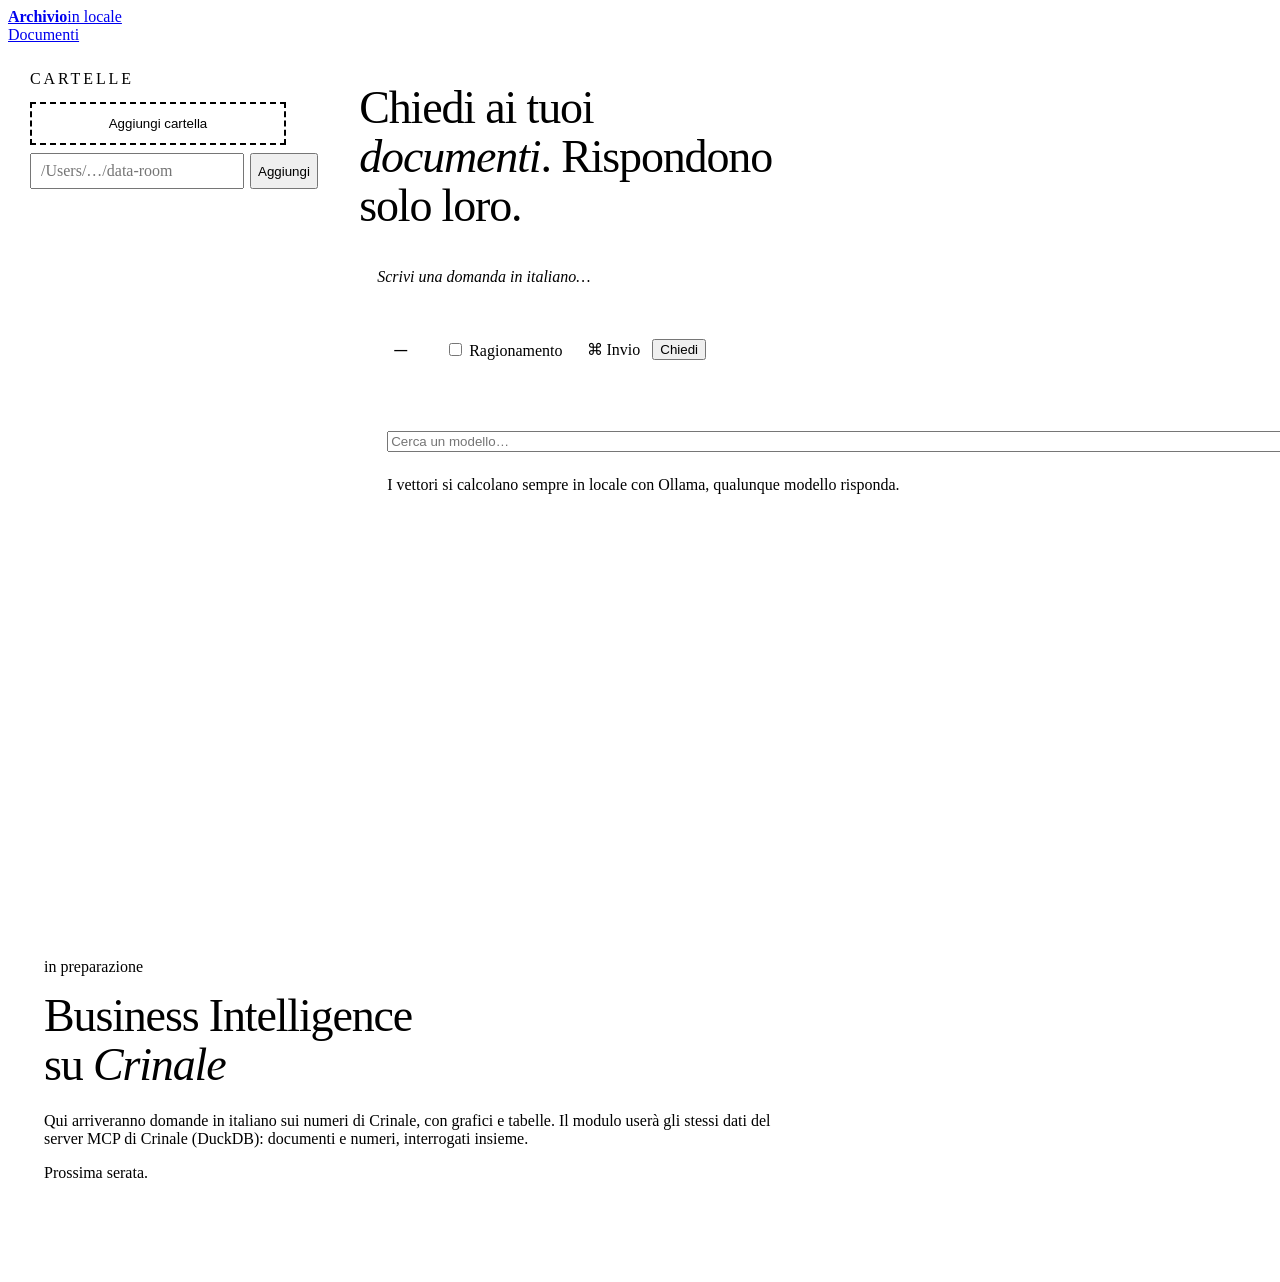
==== web/cliente.html @ 858427ac "feat: Archivio, domande ai documenti con citazioni, tutto in locale - indicizzazione di PDF, Word, T" ====
<!doctype html>
<html lang="it">
<head>
<meta charset="utf-8">
<meta name="viewport" content="width=device-width, initial-scale=1">
<title>Archivio</title>
<link rel="icon" href="data:image/svg+xml,<svg xmlns='http://www.w3.org/2000/svg' viewBox='0 0 32 32'><rect width='32' height='32' rx='6' fill='%231c1a16'/><text x='16' y='23' font-family='Georgia' font-style='italic' font-size='20' fill='%23f2ece1' text-anchor='middle'>A</text></svg>">
<link rel="stylesheet" href="/static/stile.css">
<style>
  .impianto { display: grid; grid-template-columns: 300px minmax(0, 1fr); gap: 0; min-height: calc(100vh - 62px); }
  @media (max-width: 900px) { .impianto { grid-template-columns: 1fr; } .lato { border-right: 0; border-bottom: 1px solid var(--linea); } }

  /* ---------- lato: cartelle ---------- */
  .lato { padding: 26px 22px; border-right: 1px solid var(--linea); background: color-mix(in srgb, var(--carta-2) 45%, transparent); }
  .lato h2 { font: 600 11px/1 var(--f-mono); letter-spacing: .18em; text-transform: uppercase; color: var(--grigio); margin: 0 0 14px; display: flex; align-items: center; justify-content: space-between; }
  .cassetto {
    position: relative; padding: 13px 14px 12px 14px; margin-bottom: 10px; border-radius: 4px;
    background: var(--foglio); border: 1px solid var(--linea); box-shadow: var(--ombra);
    transition: border-color .2s, opacity .2s;
  }
  .cassetto::before { content: ""; position: absolute; left: 50%; top: -1px; width: 38px; height: 5px; margin-left: -19px; border-radius: 0 0 4px 4px; background: var(--linea-forte); }
  .cassetto.spento { opacity: .55; }
  .cassetto .riga1 { display: flex; align-items: center; gap: 9px; }
  .cassetto .nome { font-family: var(--f-titolo); font-size: 17px; font-weight: 600; flex: 1; min-width: 0; overflow: hidden; text-overflow: ellipsis; white-space: nowrap; }
  .cassetto .percorso { font: 11px/1.4 var(--f-mono); color: var(--grigio); margin: 4px 0 8px; word-break: break-all; }
  .cassetto .conti { display: flex; gap: 12px; font-size: 12.5px; color: var(--inchiostro-2); flex-wrap: wrap; }
  .cassetto .conti b { font-weight: 600; color: var(--inchiostro); font-variant-numeric: tabular-nums; }
  .cassetto .azioni { display: flex; gap: 2px; margin-top: 8px; margin-left: -6px; }
  .cassetto .barra { margin-top: 10px; }
  .cassetto .fase { font-size: 12px; color: var(--ocra); margin-top: 6px; }
  .cassetto input[type=checkbox] { accent-color: var(--verderame); width: 16px; height: 16px; margin: 0; cursor: pointer; }
  .elenco-doc { margin: 8px 0 0; padding: 8px 0 0; border-top: 1px dashed var(--linea); list-style: none; max-height: 280px; overflow: auto; }
  .elenco-doc li { display: flex; gap: 6px; align-items: center; font-size: 12.5px; padding: 3px 0; }
  .elenco-doc li a { color: var(--inchiostro-2); text-decoration: none; flex: 1; min-width: 0; overflow: hidden; text-overflow: ellipsis; white-space: nowrap; }
  .elenco-doc li a:hover { color: var(--timbro); text-decoration: underline; }
  .aggiungi { width: 100%; justify-content: center; border-style: dashed; padding: 12px; background: transparent; }
  .aggiungi:hover { background: var(--foglio); }
  .percorso-a-mano { display: flex; gap: 6px; margin-top: 8px; }
  .percorso-a-mano .campo { font: 12px var(--f-mono); padding: 7px 9px; }
  .stato-servizi { margin-top: 26px; display: grid; gap: 7px; font-size: 12.5px; color: var(--inchiostro-2); }
  .stato-servizi div { display: flex; align-items: center; gap: 8px; }

  /* ---------- centro: domanda ---------- */
  .centro { padding: 34px clamp(18px, 4vw, 56px) 80px; max-width: 1060px; width: 100%; }
  .invito { font-family: var(--f-titolo); font-size: clamp(30px, 4.2vw, 46px); line-height: 1.06; font-weight: 500; letter-spacing: -.025em; margin: 6px 0 22px; max-width: 18ch; }
  .invito em { color: var(--timbro); font-style: italic; }
  .domanda {
    position: relative; background: var(--foglio); border: 1px solid var(--linea-forte); border-radius: 6px;
    box-shadow: var(--ombra-alta); padding: 16px 18px 12px; transition: border-color .2s, box-shadow .2s;
  }
  .domanda:focus-within { border-color: var(--inchiostro-2); }
  .domanda textarea { width: 100%; border: 0; background: transparent; resize: none; font: 19px/1.45 var(--f-titolo); min-height: 56px; outline: none; padding: 0; }
  .domanda textarea::placeholder { color: var(--grigio); font-style: italic; }
  .domanda .piede { display: flex; align-items: center; gap: 12px; margin-top: 8px; flex-wrap: wrap; }
  .scelta-modello {
    display: inline-flex; align-items: center; gap: 8px; padding: 6px 10px 6px 9px; border-radius: 99px; border: 1px solid var(--linea);
    background: var(--foglio-2); cursor: pointer; font-size: 13px; max-width: 100%;
  }
  .scelta-modello:hover { border-color: var(--inchiostro-2); }
  .scelta-modello .forn { font-weight: 600; }
  .scelta-modello .mod { font-family: var(--f-mono); font-size: 12px; color: var(--inchiostro-2); overflow: hidden; text-overflow: ellipsis; white-space: nowrap; max-width: 260px; }
  .esempi { display: flex; flex-wrap: wrap; gap: 8px; margin: 16px 0 0; }
  .esempi button {
    border: 1px solid var(--linea); background: transparent; border-radius: 99px; padding: 6px 13px; font-size: 13.5px; cursor: pointer; color: var(--inchiostro-2);
    text-align: left; transition: all .15s;
  }
  .esempi button:hover { background: var(--foglio); color: var(--inchiostro); border-color: var(--linea-forte); }

  /* pannello modello */
  .pannello-modello { position: absolute; left: 12px; right: 12px; top: calc(100% + 8px); z-index: 25; padding: 16px; max-height: 70vh; display: flex; flex-direction: column; gap: 12px; }
  .segmenti { display: grid; grid-template-columns: repeat(3, 1fr); gap: 4px; padding: 4px; background: var(--carta-2); border-radius: 6px; }
  .segmenti button { border: 0; background: transparent; padding: 8px; border-radius: 4px; cursor: pointer; font-weight: 500; display: flex; align-items: center; justify-content: center; gap: 7px; font-size: 13.5px; }
  .segmenti button[aria-pressed="true"] { background: var(--foglio); box-shadow: var(--ombra); }
  .lista-modelli { overflow: auto; border: 1px solid var(--linea); border-radius: 4px; max-height: 300px; }
  .lista-modelli button { display: flex; width: 100%; align-items: center; gap: 10px; border: 0; border-bottom: 1px solid var(--linea); background: transparent; padding: 9px 12px; cursor: pointer; text-align: left; }
  .lista-modelli button:last-child { border-bottom: 0; }
  .lista-modelli button:hover { background: var(--foglio-2); }
  .lista-modelli button[aria-selected="true"] { background: var(--verderame-tenue); }
  .lista-modelli .id { font: 12.5px var(--f-mono); flex: 1; min-width: 0; overflow: hidden; text-overflow: ellipsis; white-space: nowrap; }
  .lista-modelli .meta { font-size: 11.5px; color: var(--grigio); white-space: nowrap; }

  /* ---------- risposte ---------- */
  .risposte { margin-top: 38px; display: grid; gap: 28px; }
  .risposta { padding: 26px 28px 22px; animation: entra .5s cubic-bezier(.2,1,.4,1) both; position: relative; }
  .risposta .chiesta { font-family: var(--f-titolo); font-size: 22px; line-height: 1.25; font-weight: 600; margin: 0 0 4px; letter-spacing: -.01em; }
  .risposta .chi { font-size: 12.5px; color: var(--grigio); display: flex; gap: 10px; align-items: center; flex-wrap: wrap; }
  .risposta .testo { font-size: 16.5px; line-height: 1.65; margin: 18px 0 6px; max-width: 70ch; }
  .risposta .testo p { margin: 0 0 .7em; }
  .cursore::after { content: ""; display: inline-block; width: .5em; height: 1.05em; background: var(--timbro); margin-left: 2px; vertical-align: text-bottom; animation: lampeggia 1s steps(2) infinite; }
  @keyframes lampeggia { 50% { opacity: 0; } }
  .cit {
    display: inline-flex; align-items: baseline; gap: 5px; margin: 0 2px; padding: 1px 7px 1px 2px; border-radius: 3px;
    background: var(--timbro-tenue); color: var(--timbro); text-decoration: none; font: 500 12px/1.6 var(--f-mono); white-space: nowrap; vertical-align: 1px;
    border: 1px solid color-mix(in srgb, var(--timbro) 25%, transparent); transition: background .15s;
  }
  .cit:hover { background: var(--timbro); color: var(--foglio); }
  .cit-n { background: var(--timbro); color: var(--foglio); padding: 0 4px; border-radius: 2px; font-weight: 700; }
  .cit:hover .cit-n { background: var(--foglio); color: var(--timbro); }
  .cit.inventata { background: transparent; border-style: dashed; color: var(--grigio); padding: 1px 6px; }

  /* timbro "non presente" */
  .timbro-np {
    display: inline-block; margin: 14px 0 8px; padding: 12px 20px 10px; color: var(--timbro);
    font: 700 21px/1 var(--f-mono); letter-spacing: .14em; text-transform: uppercase;
    border: 3px double var(--timbro); border-radius: 6px; transform: rotate(-3.5deg);
    mask-image: var(--grana), linear-gradient(#000, #000); -webkit-mask-composite: source-out;
    animation: timbra .5s cubic-bezier(.3, 1.6, .5, 1) both; opacity: .92;
  }
  @keyframes timbra { from { transform: scale(1.8) rotate(-12deg); opacity: 0; } }

  .verifica { display: flex; flex-wrap: wrap; gap: 8px; margin: 14px 0 0; }
  .versioni {
    margin-top: 16px; padding: 13px 16px; border-radius: 3px; background: var(--ocra-tenue);
    border: 1px solid color-mix(in srgb, var(--ocra) 35%, transparent); font-size: 14px; position: relative;
  }
  .versioni h4 { margin: 0 0 8px; font: 600 11px/1 var(--f-mono); letter-spacing: .14em; text-transform: uppercase; color: var(--ocra); display: flex; gap: 7px; align-items: center; }
  .versioni ol { margin: 0; padding: 0; list-style: none; display: flex; flex-wrap: wrap; gap: 6px 4px; align-items: center; }
  .versioni li { display: inline-flex; align-items: center; gap: 4px; }
  .versioni li + li::before { content: "→"; color: var(--grigio); margin: 0 4px; }
  .versioni .v { padding: 3px 8px; border-radius: 3px; border: 1px solid var(--linea-forte); background: var(--foglio); font-size: 13px; }
  .versioni .v.assente { border-style: dashed; color: var(--grigio); background: transparent; }
  .versioni .v.recente { border-color: var(--inchiostro); font-weight: 600; box-shadow: 2px 2px 0 var(--ocra); }
  .versioni p { margin: 8px 0 0; }

  details.ragion { margin-top: 14px; border-top: 1px dashed var(--linea); padding-top: 10px; }
  details.ragion summary { cursor: pointer; font-size: 13px; color: var(--grigio); display: inline-flex; gap: 6px; align-items: center; list-style: none; }
  details.ragion summary::-webkit-details-marker { display: none; }
  details.ragion pre { white-space: pre-wrap; font: 12.5px/1.55 var(--f-mono); color: var(--inchiostro-2); background: var(--foglio-2); padding: 12px; border-radius: 3px; max-height: 260px; overflow: auto; margin: 8px 0 0; }

  .tempi { display: flex; gap: 18px; flex-wrap: wrap; margin-top: 16px; padding-top: 12px; border-top: 1px solid var(--linea); font-size: 12.5px; color: var(--inchiostro-2); }
  .tempi span { display: inline-flex; align-items: center; gap: 6px; }
  .tempi b { font-variant-numeric: tabular-nums; color: var(--inchiostro); }

  /* estratti come schede d'archivio */
  .estratti-titolo { margin: 22px 0 10px; font: 600 11px/1 var(--f-mono); letter-spacing: .16em; text-transform: uppercase; color: var(--grigio); display: flex; align-items: center; gap: 10px; }
  .estratti-titolo::after { content: ""; flex: 1; height: 1px; background: var(--linea); }
  .estratti { display: grid; grid-template-columns: repeat(auto-fill, minmax(260px, 1fr)); gap: 10px; }
  .schedina {
    position: relative; padding: 12px 13px 11px 13px; border: 1px solid var(--linea); border-radius: 3px; background: var(--foglio-2);
    font-size: 13px; display: flex; flex-direction: column; gap: 7px; opacity: .72; transition: opacity .2s, transform .2s, box-shadow .2s;
  }
  .schedina:hover { opacity: 1; transform: translateY(-2px); box-shadow: var(--ombra); }
  .schedina.citata { opacity: 1; border-color: color-mix(in srgb, var(--timbro) 45%, transparent); background: var(--foglio); box-shadow: inset 3px 0 0 var(--timbro); }
  .schedina .testa { display: flex; align-items: center; gap: 7px; }
  .schedina .n { font: 700 11px/1 var(--f-mono); background: var(--inchiostro); color: var(--foglio); padding: 3px 5px; border-radius: 2px; }
  .schedina.citata .n { background: var(--timbro); }
  .schedina .doc { font-weight: 600; flex: 1; min-width: 0; overflow: hidden; text-overflow: ellipsis; white-space: nowrap; color: inherit; text-decoration: none; }
  .schedina .doc:hover { color: var(--timbro); text-decoration: underline; }
  .schedina .pag { font: 11.5px var(--f-mono); color: var(--grigio); white-space: nowrap; }
  .schedina .brano { color: var(--inchiostro-2); line-height: 1.5; display: -webkit-box; -webkit-line-clamp: 5; -webkit-box-orient: vertical; overflow: hidden; }
  .schedina.aperta .brano { -webkit-line-clamp: unset; }
  .schedina mark { background: var(--ocra-tenue); color: inherit; padding: 0 1px; border-radius: 2px; box-shadow: 0 1px 0 var(--ocra); }
  .schedina .ranghi { display: flex; gap: 10px; font: 10.5px var(--f-mono); color: var(--grigio); }
  .schedina .ranghi i { font-style: normal; display: inline-flex; gap: 4px; align-items: center; }
  .schedina .ranghi i::before { content: ""; width: 7px; height: 7px; border-radius: 1px; }
  .schedina .ranghi .rp::before { background: var(--ocra); }
  .schedina .ranghi .rs::before { background: var(--verderame); }

  .vuoto { text-align: center; padding: 70px 20px; }
  .vuoto .titolo { font-size: 26px; margin: 16px 0 8px; }
  .vuoto p { color: var(--inchiostro-2); max-width: 46ch; margin: 0 auto 22px; }

  .pagina-bi { padding: 40px 0; }
  .pagina-bi .carta { padding: 36px; max-width: 760px; }
</style>
</head>
<body>
<div id="fascia"></div>
<header class="testata">
  <a class="marchio" href="/"><b>Archivio</b><span class="sigillo">in locale</span></a>
  <nav class="schede" id="schede" aria-label="Sezioni">
    <a href="/" aria-current="page" data-scheda="documenti">Documenti</a>
  </nav>
  <div class="spazio"></div>
  <span class="piccolo" id="stato-indice"></span>
</header>

<div class="impianto" id="vista-documenti">
  <aside class="lato">
    <h2>Cartelle <span id="conto-cartelle"></span></h2>
    <div id="cartelle"></div>
    <button class="btn aggiungi" id="aggiungi"><span data-icona="piu"></span> Aggiungi cartella</button>
    <div class="percorso-a-mano nascosto" id="a-mano">
      <input class="campo" id="percorso" placeholder="/Users/…/data-room" aria-label="Percorso della cartella">
      <button class="btn piccolo-btn" id="aggiungi-percorso">Aggiungi</button>
    </div>
    <div class="stato-servizi" id="servizi"></div>
  </aside>

  <main class="centro">
    <h1 class="invito">Chiedi ai tuoi <em>documenti</em>. Rispondono solo loro.</h1>
    <div class="domanda" id="box-domanda">
      <textarea id="domanda" rows="2" placeholder="Scrivi una domanda in italiano…" aria-label="Domanda"></textarea>
      <div class="piede">
        <button class="scelta-modello" id="apri-modello" aria-haspopup="dialog" aria-expanded="false">
          <span class="pallino" id="pallino-modello"></span><span class="forn" id="forn-nome">—</span><span class="mod" id="mod-nome"></span>
          <span data-icona="freccia_giu"></span>
        </button>
        <label class="interruttore" title="I modelli che ragionano sono più precisi ma più lenti">
          <input type="checkbox" id="ragionamento"> Ragionamento
        </label>
        <div class="spazio"></div>
        <span class="piccolo nascosto" id="scorciatoia">⌘ Invio</span>
        <button class="btn pieno" id="invia">Chiedi <span data-icona="invia"></span></button>
      </div>
      <div class="carta pannello-modello nascosto" id="pannello-modello" role="dialog" aria-label="Scegli il modello">
        <div class="segmenti" id="segmenti"></div>
        <div id="nota-fornitore"></div>
        <input class="campo nascosto" id="filtro-modelli" placeholder="Cerca un modello…">
        <div class="lista-modelli" id="lista-modelli"></div>
        <p class="piccolo" style="margin:0">I vettori si calcolano sempre in locale con Ollama, qualunque modello risponda.</p>
      </div>
    </div>
    <div class="esempi" id="esempi"></div>
    <section class="risposte" id="risposte" aria-live="polite"></section>
  </main>
</div>

<div class="centro pagina-bi nascosto" id="vista-bi">
  <div class="carta">
    <span class="tag neutro">in preparazione</span>
    <h1 class="invito" style="margin-top:16px">Business Intelligence su <em>Crinale</em></h1>
    <p>Qui arriveranno domande in italiano sui numeri di Crinale, con grafici e tabelle. Il modulo userà gli stessi dati
      del server MCP di Crinale (DuckDB): documenti e numeri, interrogati insieme.</p>
    <p class="piccolo">Prossima serata.</p>
  </div>
</div>

<script src="/static/comune.js"></script>
<script src="/static/cliente.js"></script>
</body>
</html>
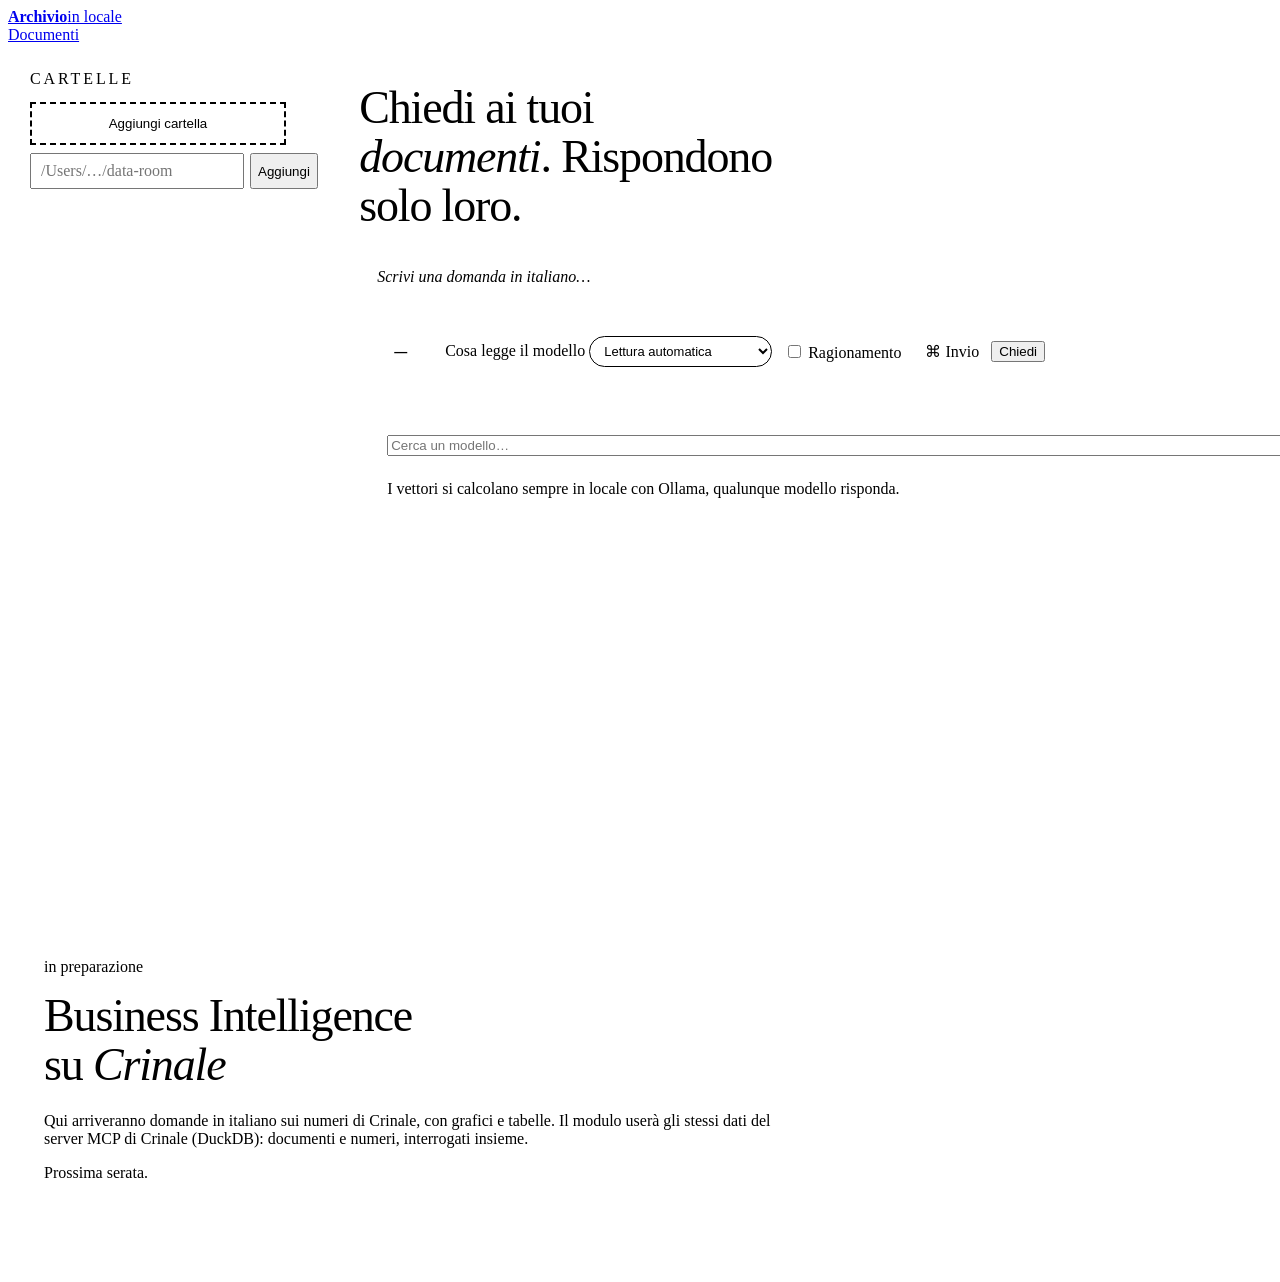
==== commit 0d287748: "feat: lettura dell'archivio intero quando entra nel contesto del modello, RAG a pagine intere altrim" ====
--- a/web/cliente.html
+++ b/web/cliente.html
@@ -59,6 +59,8 @@
   .scelta-modello:hover { border-color: var(--inchiostro-2); }
   .scelta-modello .forn { font-weight: 600; }
   .scelta-modello .mod { font-family: var(--f-mono); font-size: 12px; color: var(--inchiostro-2); overflow: hidden; text-overflow: ellipsis; white-space: nowrap; max-width: 260px; }
+  .lettura-scelta select { width: auto; padding: 6px 28px 6px 10px; font-size: 13px; border-radius: 99px; background-color: var(--foglio-2); border-color: var(--linea); }
+  .risposta .lettura { margin-top: 10px; display: flex; gap: 8px; align-items: center; flex-wrap: wrap; }
   .esempi { display: flex; flex-wrap: wrap; gap: 8px; margin: 16px 0 0; }
   .esempi button {
     border: 1px solid var(--linea); background: transparent; border-radius: 99px; padding: 6px 13px; font-size: 13.5px; cursor: pointer; color: var(--inchiostro-2);
@@ -196,6 +198,14 @@
           <span class="pallino" id="pallino-modello"></span><span class="forn" id="forn-nome">—</span><span class="mod" id="mod-nome"></span>
           <span data-icona="freccia_giu"></span>
         </button>
+        <label class="lettura-scelta" title="Cosa legge il modello prima di rispondere">
+          <span class="sr">Cosa legge il modello</span>
+          <select id="modo" class="campo">
+            <option value="auto">Lettura automatica</option>
+            <option value="tutto">Tutto l'archivio</option>
+            <option value="ricerca">Solo la ricerca (RAG)</option>
+          </select>
+        </label>
         <label class="interruttore" title="I modelli che ragionano sono più precisi ma più lenti">
           <input type="checkbox" id="ragionamento"> Ragionamento
         </label>
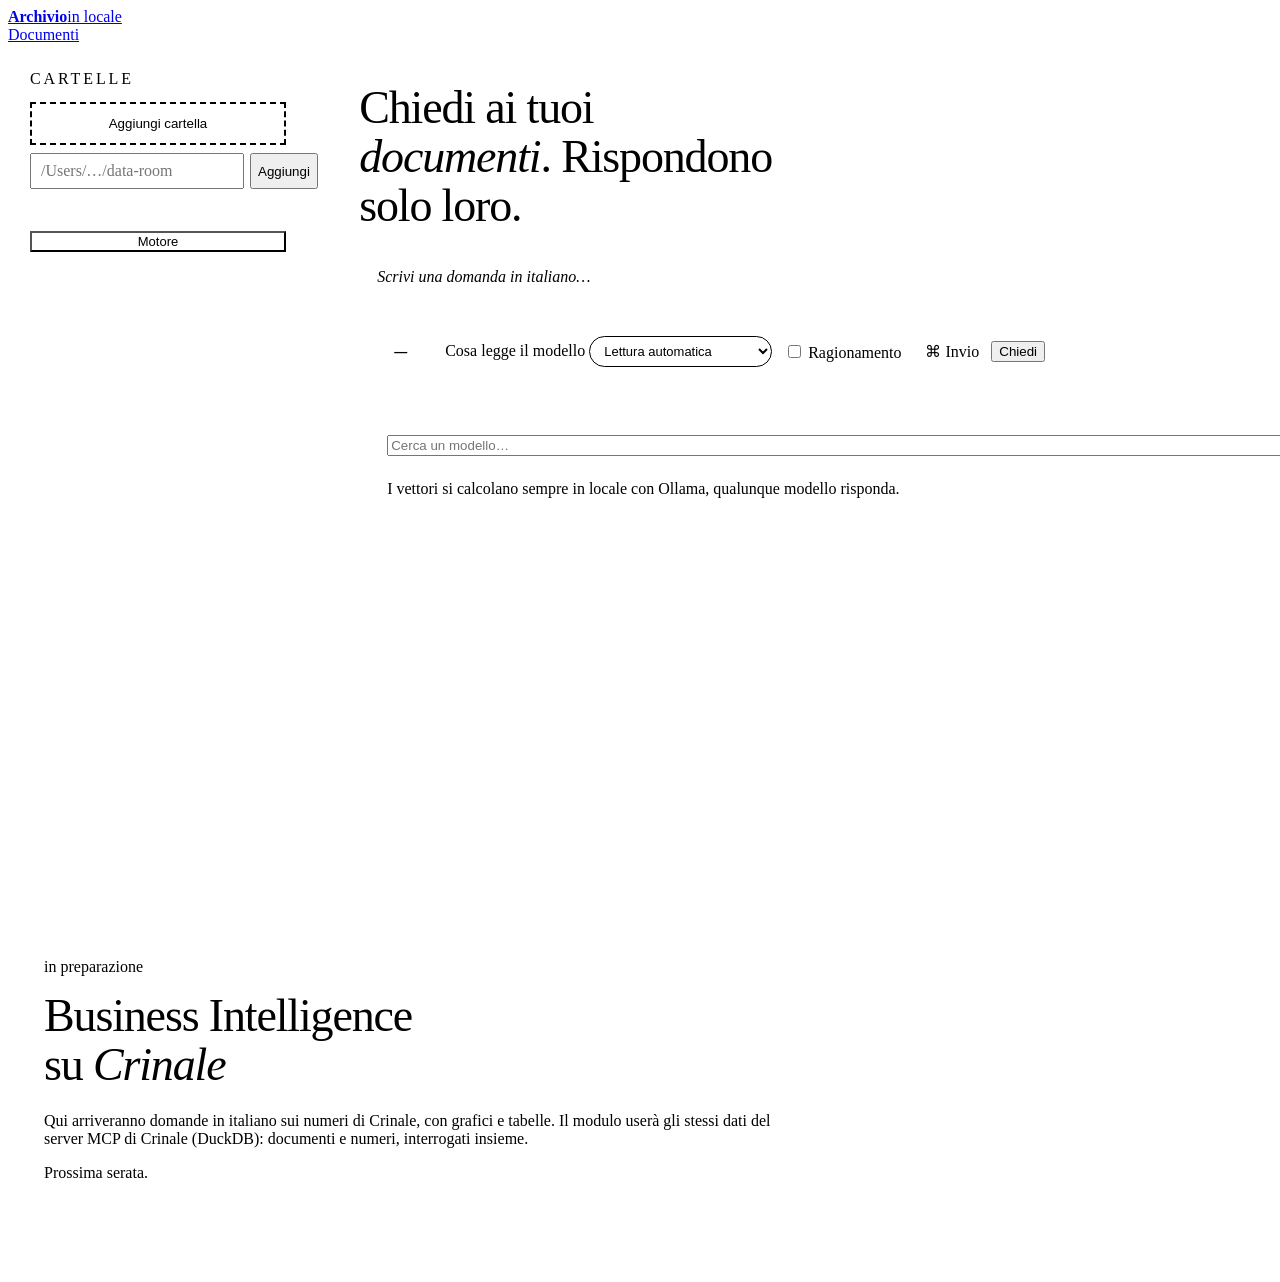
==== commit 89ba74b8: "feat: freno sulle risposte e spegnimento del motore; OpenRouter con modello preferito per fornitore " ====
--- a/web/cliente.html
+++ b/web/cliente.html
@@ -37,6 +37,9 @@
   .aggiungi:hover { background: var(--foglio); }
   .percorso-a-mano { display: flex; gap: 6px; margin-top: 8px; }
   .percorso-a-mano .campo { font: 12px var(--f-mono); padding: 7px 9px; }
+  .spegni { width: 100%; justify-content: center; margin-top: 16px; font-size: 13px; background: transparent; }
+  .spegni.caldo { border-color: color-mix(in srgb, var(--ocra) 60%, transparent); color: var(--ocra); background: var(--ocra-tenue); }
+  .spegni.caldo:hover { background: var(--ocra); color: var(--foglio); }
   .stato-servizi { margin-top: 26px; display: grid; gap: 7px; font-size: 12.5px; color: var(--inchiostro-2); }
   .stato-servizi div { display: flex; align-items: center; gap: 8px; }
 
@@ -187,6 +190,7 @@
       <button class="btn piccolo-btn" id="aggiungi-percorso">Aggiungi</button>
     </div>
     <div class="stato-servizi" id="servizi"></div>
+    <button class="btn spegni" id="spegni" title="Ferma tutto e toglie i modelli dalla memoria">Motore</button>
   </aside>
 
   <main class="centro">
